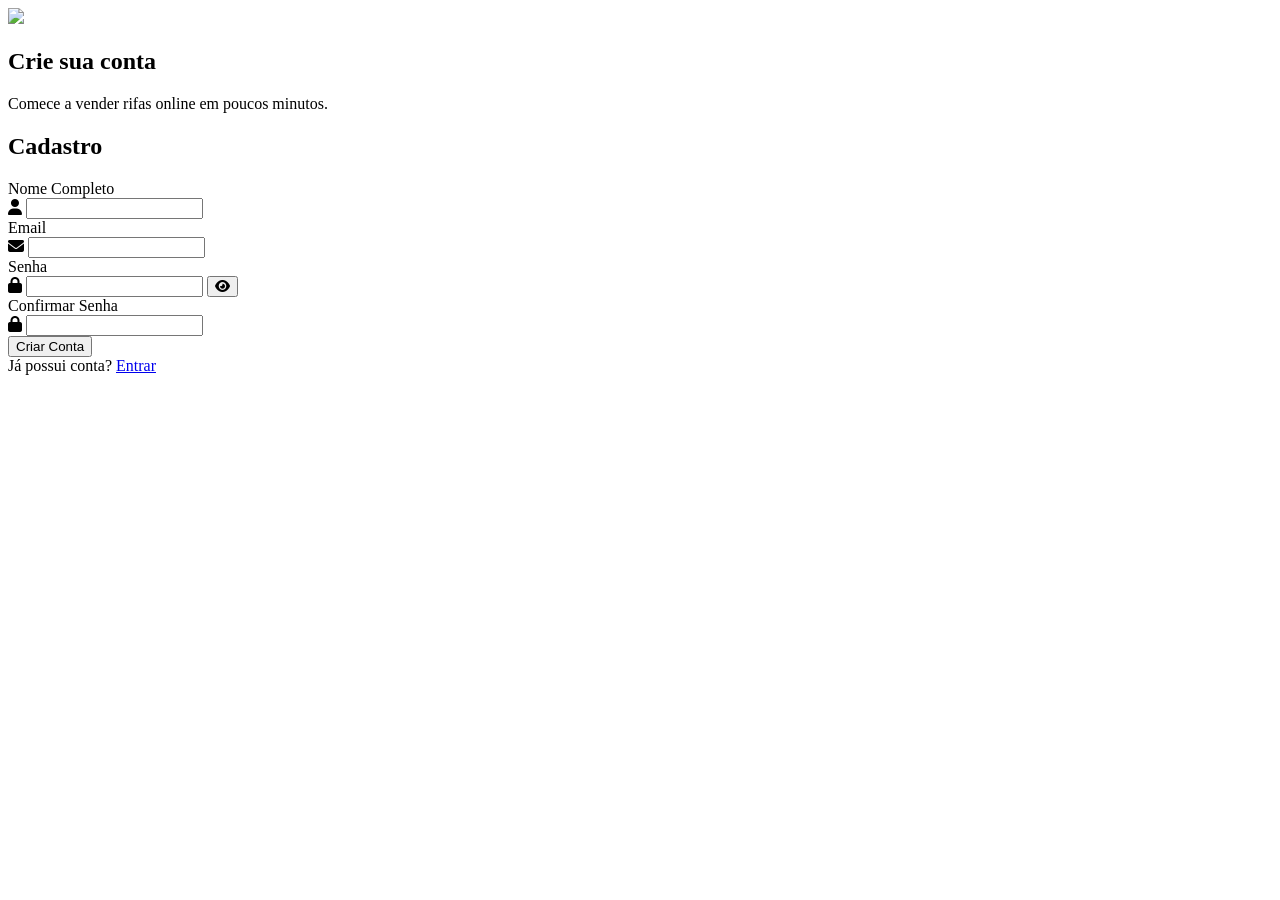
==== pages/cadastro.html @ 1900a48c "Add cadastro.html for user registration page" ====
<!DOCTYPE html>
<html lang="pt-BR">

<head>

    <meta charset="UTF-8">

    <meta name="viewport" content="width=device-width, initial-scale=1.0">

    <title>Cadastro | Look Eventos</title>

    <link rel="stylesheet" href="assets/css/cadastro.css">

    <link rel="stylesheet"
        href="https://cdnjs.cloudflare.com/ajax/libs/font-awesome/6.6.0/css/all.min.css">

</head>

<body>

<main class="cadastro-page">

    <section class="cadastro-banner">

        <div class="overlay"></div>

        <div class="banner-content">

            <img src="assets/images/logo.png" class="logo">

            <h1>

                Crie sua conta

            </h1>

            <p>

                Comece a vender rifas online em poucos minutos.

            </p>

        </div>

    </section>

    <section class="cadastro-container">

        <div class="cadastro-card">

            <h2>

                Cadastro

            </h2>

            <form id="cadastroForm">

                <div class="input-group">

                    <label>Nome Completo</label>

                    <div class="input-box">

                        <i class="fa-solid fa-user"></i>

                        <input
                            type="text"
                            id="nome"
                            name="nome"
                            required>

                    </div>

                </div>

                <div class="input-group">

                    <label>Email</label>

                    <div class="input-box">

                        <i class="fa-solid fa-envelope"></i>

                        <input
                            type="email"
                            id="email"
                            name="email"
                            required>

                    </div>

                </div>

                <div class="input-group">

                    <label>Senha</label>

                    <div class="input-box">

                        <i class="fa-solid fa-lock"></i>

                        <input
                            type="password"
                            id="senha"
                            name="senha"
                            required>

                        <button
                            type="button"
                            id="toggleSenha">

                            <i class="fa-solid fa-eye"></i>

                        </button>

                    </div>

                </div>

                <div class="input-group">

                    <label>Confirmar Senha</label>

                    <div class="input-box">

                        <i class="fa-solid fa-lock"></i>

                        <input
                            type="password"
                            id="confirmarSenha"
                            required>

                    </div>

                </div>

                <button
                    class="cadastro-btn"
                    type="submit">

                    Criar Conta

                </button>

            </form>

            <div class="login-link">

                Já possui conta?

                <a href="login.html">

                    Entrar

                </a>

            </div>

        </div>

    </section>

</main>

<script src="assets/js/cadastro.js"></script>

</body>

</html>
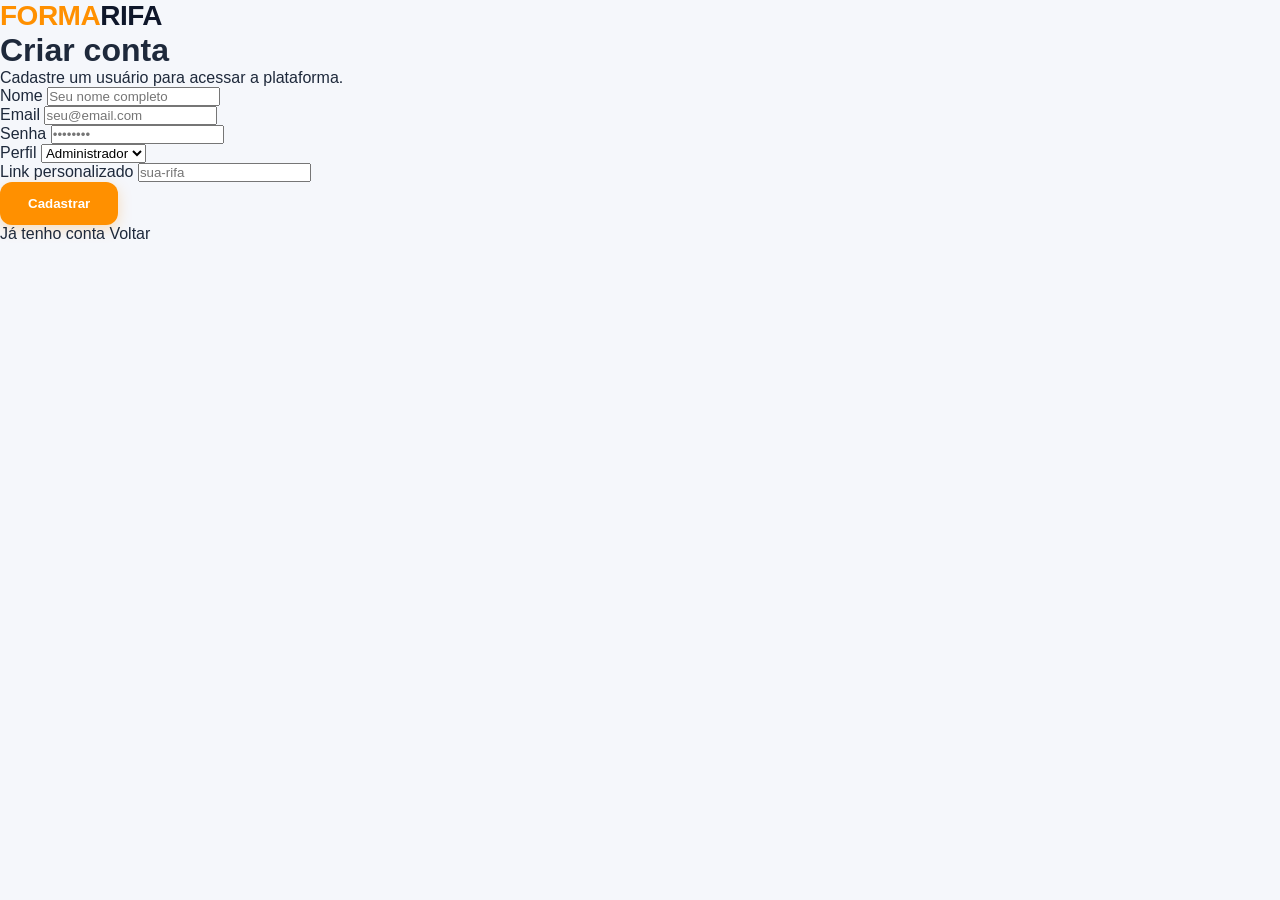
==== commit 01299d7d: "Update cadastro.html" ====
--- a/pages/cadastro.html
+++ b/pages/cadastro.html
@@ -1,170 +1,63 @@
 <!DOCTYPE html>
 <html lang="pt-BR">
+<head>
+  <meta charset="UTF-8">
+  <meta name="viewport" content="width=device-width, initial-scale=1.0">
+  <title>Criar Conta | FormaRifa</title>
+  <link rel="stylesheet" href="../css/style.css">
+  <link rel="stylesheet" href="../css/componentes.css">
+  <link rel="stylesheet" href="../css/login.css">
+</head>
+<body class="auth-page">
+  <main class="auth-card">
+    <a class="logo" href="../index.html">Forma<span>Rifa</span></a>
+    
+    <h1>Criar conta</h1>
+    <p>Cadastre um usuário para acessar a plataforma.</p>
 
-<head>
+    <form id="cadastroForm" class="grid">
+      <div class="field">
+        <label for="nome">Nome</label>
+        <input id="nome" name="nome" type="text" placeholder="Seu nome completo" required>
+      </div>
 
-    <meta charset="UTF-8">
+      <div class="field">
+        <label for="email">Email</label>
+        <input id="email" name="email" type="email" placeholder="seu@email.com" required>
+      </div>
 
-    <meta name="viewport" content="width=device-width, initial-scale=1.0">
+      <div class="field">
+        <label for="senha">Senha</label>
+        <input id="senha" name="senha" type="password" placeholder="••••••••" required>
+      </div>
 
-    <title>Cadastro | Look Eventos</title>
+      <div class="field">
+        <label for="perfil">Perfil</label>
+        <select id="perfil" name="perfil" required>
+          <option value="administrador">Administrador</option>
+          <option value="usuario">Usuário</option>
+        </select>
+      </div>
 
-    <link rel="stylesheet" href="assets/css/cadastro.css">
+      <div class="field">
+        <label for="link">Link personalizado</label>
+        <input id="link" name="link" type="text" placeholder="sua-rifa">
+      </div>
 
-    <link rel="stylesheet"
-        href="https://cdnjs.cloudflare.com/ajax/libs/font-awesome/6.6.0/css/all.min.css">
+      <button class="btn btn-primary" type="submit">Cadastrar</button>
+    </form>
 
-</head>
+    <div class="auth-links">
+      <a href="login.html">Já tenho conta</a>
+      <a href="../index.html">Voltar</a>
+    </div>
+  </main>
 
-<body>
-
-<main class="cadastro-page">
-
-    <section class="cadastro-banner">
-
-        <div class="overlay"></div>
-
-        <div class="banner-content">
-
-            <img src="assets/images/logo.png" class="logo">
-
-            <h1>
-
-                Crie sua conta
-
-            </h1>
-
-            <p>
-
-                Comece a vender rifas online em poucos minutos.
-
-            </p>
-
-        </div>
-
-    </section>
-
-    <section class="cadastro-container">
-
-        <div class="cadastro-card">
-
-            <h2>
-
-                Cadastro
-
-            </h2>
-
-            <form id="cadastroForm">
-
-                <div class="input-group">
-
-                    <label>Nome Completo</label>
-
-                    <div class="input-box">
-
-                        <i class="fa-solid fa-user"></i>
-
-                        <input
-                            type="text"
-                            id="nome"
-                            name="nome"
-                            required>
-
-                    </div>
-
-                </div>
-
-                <div class="input-group">
-
-                    <label>Email</label>
-
-                    <div class="input-box">
-
-                        <i class="fa-solid fa-envelope"></i>
-
-                        <input
-                            type="email"
-                            id="email"
-                            name="email"
-                            required>
-
-                    </div>
-
-                </div>
-
-                <div class="input-group">
-
-                    <label>Senha</label>
-
-                    <div class="input-box">
-
-                        <i class="fa-solid fa-lock"></i>
-
-                        <input
-                            type="password"
-                            id="senha"
-                            name="senha"
-                            required>
-
-                        <button
-                            type="button"
-                            id="toggleSenha">
-
-                            <i class="fa-solid fa-eye"></i>
-
-                        </button>
-
-                    </div>
-
-                </div>
-
-                <div class="input-group">
-
-                    <label>Confirmar Senha</label>
-
-                    <div class="input-box">
-
-                        <i class="fa-solid fa-lock"></i>
-
-                        <input
-                            type="password"
-                            id="confirmarSenha"
-                            required>
-
-                    </div>
-
-                </div>
-
-                <button
-                    class="cadastro-btn"
-                    type="submit">
-
-                    Criar Conta
-
-                </button>
-
-            </form>
-
-            <div class="login-link">
-
-                Já possui conta?
-
-                <a href="login.html">
-
-                    Entrar
-
-                </a>
-
-            </div>
-
-        </div>
-
-    </section>
-
-</main>
-
-<script src="assets/js/cadastro.js"></script>
-
+  <script>
+    document.getElementById("cadastroForm").addEventListener("submit", e => { 
+      e.preventDefault(); 
+      alert("Integração com o backend pendente."); 
+    });
+  </script>
 </body>
-
 </html>
--- a/css/style.css
+++ b/css/style.css
@@ -0,0 +1,1486 @@
+/* ==========================
+   RESET
+========================== */
+
+*{
+    margin:0;
+    padding:0;
+    box-sizing:border-box;
+}
+
+html{
+    scroll-behavior:smooth;
+}
+
+body{
+    font-family:'Poppins',sans-serif;
+    background:#ffffff; /* Fundo principal totalmente branco e limpo */
+    color:#1e293b;      /* Texto escuro e suave para leitura confortável */
+    overflow-x:hidden;
+}
+
+a{
+    text-decoration:none;
+    color:inherit;
+}
+
+img{
+    max-width:100%;
+    display:block;
+}
+
+ul{
+    list-style:none;
+}
+
+button{
+    cursor:pointer;
+    border:none;
+    font-family:'Poppins',sans-serif;
+}
+
+/* ==========================
+   VARIÁVEIS (Tema Claro Elegante)
+========================== */
+
+:root{
+    --primary:#ff9000;       /* Laranja vivo da imagem original */
+    --primary-dark:#e07f00;  /* Laranja profundo para interações */
+    --secondary:#f1f5f9;     /* Fundo alternativo muito claro */
+    --dark:#0f172a;          /* Títulos e textos de destaque */
+    --card:#ffffff;          /* Blocos de conteúdo sobre fundo cinza */
+    --gray:#64748b;          /* Texto secundário e descrições */
+    --white:#ffffff;
+    --radius:16px;           /* Arredondamento suave e moderno */
+    --shadow: 0 10px 25px -5px rgba(0, 0, 0, 0.05), 0 8px 10px -6px rgba(0, 0, 0, 0.05); /* Sombra leve premium */
+}
+
+/* ==========================
+   CONTAINER
+========================== */
+
+.container{
+    width:92%;
+    max-width:1400px;
+    margin:auto;
+}
+
+/* ==========================
+   HEADER
+========================== */
+
+.header{
+    position:fixed;
+    width:100%;
+    top:0;
+    left:0;
+    z-index:999;
+    background: rgba(255, 255, 255, 0.9); /* Header translúcido branco */
+    backdrop-filter:blur(12px);
+    border-bottom: 1px solid #e2e8f0;
+}
+
+.header .container{
+    display:flex;
+    align-items:center;
+    justify-content:space-between;
+    height:85px;
+}
+
+.logo{
+    font-size:28px;
+    font-weight:800;
+    color: var(--primary);
+    text-transform: uppercase;
+    letter-spacing: -0.5px;
+}
+
+.logo span{
+    color: var(--dark);
+}
+
+.menu{
+    display:flex;
+    gap:35px;
+}
+
+.menu a{
+    font-size:15px;
+    font-weight: 500;
+    color: #475569;
+    transition:.3s;
+}
+
+.menu a:hover{
+    color:var(--primary);
+}
+
+.header-buttons{
+    display:flex;
+    gap:15px;
+    align-items: center;
+}
+
+.btn-login{
+    background:transparent;
+    color: var(--primary);
+    padding:12px 20px;
+    border:none;
+    font-weight: 600;
+    transition: .3s;
+}
+
+.btn-login:hover {
+    color: var(--primary-dark);
+}
+
+.btn-primary{
+    background:var(--primary);
+    color:white;
+    padding:14px 28px;
+    border-radius:12px;
+    font-weight:600;
+    transition:.3s;
+    box-shadow: 0 4px 14px rgba(255, 144, 0, 0.25);
+}
+
+.btn-primary:hover{
+    background:var(--primary-dark);
+    transform:translateY(-2px);
+    box-shadow: 0 6px 20px rgba(255, 144, 0, 0.35);
+}
+
+.btn-secondary{
+    background:#f1f5f9;
+    color: var(--dark);
+    padding:14px 28px;
+    border-radius:12px;
+    font-weight: 600;
+    transition: .3s;
+}
+
+.btn-secondary:hover {
+    background: #e2e8f0;
+}
+
+/* ==========================
+   MENU MOBILE
+========================== */
+
+.menu-toggle{
+    display:none;
+    position:fixed;
+    right:20px;
+    top:20px;
+    z-index:1001;
+    background:var(--primary);
+    color:white;
+    width:50px;
+    height:50px;
+    border-radius:12px;
+    font-size:20px;
+}
+
+/* ==========================
+   HERO
+========================== */
+
+.hero{
+    min-height:95vh;
+    display:flex;
+    align-items:center;
+    position:relative;
+    background: #ffffff; /* Fundo limpo e claro igual à imagem */
+    padding-top: 85px;
+}
+
+.hero-content{
+    max-width:850px;
+    text-align:center;
+    margin:auto;
+}
+
+.hero-badge{
+    display:inline-block;
+    background: #f1f5f9;
+    color: var(--gray);
+    padding:10px 20px;
+    border-radius:50px;
+    margin-bottom:25px;
+    font-size: 14px;
+    font-weight: 500;
+    border: 1px solid #e2e8f0;
+}
+
+.hero h1{
+    font-size:64px;
+    line-height:1.15;
+    margin-bottom:25px;
+    color: var(--dark);
+    font-weight: 800;
+}
+
+.hero p{
+    font-size:20px;
+    color: var(--gray);
+    max-width:700px;
+    margin:auto;
+    margin-bottom:40px;
+    line-height: 1.6;
+}
+
+.hero-buttons{
+    display:flex;
+    justify-content:center;
+    gap:15px;
+}
+
+/* ==========================
+   ESTATÍSTICAS (Com Fundo de Destaque)
+========================== */
+
+.stats{
+    padding:80px 0;
+    background: #f8fafc; /* Fundo suave atrás dos blocos das estatísticas */
+    border-top: 1px solid #f1f5f9;
+    border-bottom: 1px solid #f1f5f9;
+}
+
+.stats-grid{
+    display:grid;
+    grid-template-columns: repeat(4,1fr);
+    gap:25px;
+}
+
+.stat-card{
+    background: var(--card);
+    padding:35px;
+    border-radius: var(--radius);
+    text-align:center;
+    box-shadow: var(--shadow);
+    border: 1px solid #e2e8f0;
+}
+
+.stat-card h2{
+    font-size:36px;
+    color:var(--primary);
+    margin-bottom:10px;
+    font-weight: 700;
+}
+
+.stat-card p{
+    color: var(--gray);
+    font-weight: 500;
+}
+
+/* ==========================
+   RIFA OFICIAL
+========================== */
+
+.rifa-oficial{
+    padding:100px 0;
+}
+
+.section-header{
+    text-align:center;
+    margin-bottom:60px;
+}
+
+.section-header h2{
+    font-size:42px;
+    margin-bottom:12px;
+    color: var(--dark);
+    font-weight: 800;
+}
+
+.section-header p{
+    color: var(--gray);
+    font-size: 17px;
+}
+
+.rifa-box{
+    display:grid;
+    grid-template-columns: 1fr 1fr;
+    gap:30px;
+}
+
+.rifa-info,
+.rifa-meta{
+    background: #f8fafc; /* Fundo suave cinza claro */
+    padding:40px;
+    border-radius:var(--radius);
+    border: 1px solid #e2e8f0;
+}
+
+.rifa-info h3,
+.rifa-meta h3{
+    margin-bottom:20px;
+    color: var(--dark);
+}
+
+.rifa-info ul{
+    display:flex;
+    flex-direction:column;
+    gap:15px;
+    margin-bottom:25px;
+}
+
+.rifa-info li{
+    color: #475569;
+    font-weight: 500;
+}
+
+.progress{
+    width:100%;
+    height:16px;
+    background:#e2e8f0;
+    border-radius:50px;
+    overflow:hidden;
+    margin:20px 0;
+}
+
+.progress-bar{
+    height:100%;
+    background:var(--primary);
+    border-radius:50px;
+}
+
+/* ==========================
+   PRÊMIOS (Cards Elegantes com Sombra)
+========================== */
+
+.premios{
+    padding:100px 0;
+    background: #ffffff;
+}
+
+.premios-grid{
+    display:grid;
+    grid-template-columns: repeat(3,1fr);
+    gap:25px;
+}
+
+.premio-card{
+    background: #ffffff;
+    border-radius: 20px;
+    overflow:hidden;
+    transition:.3s ease;
+    box-shadow:var(--shadow);
+    border: 1px solid #f1f5f9;
+}
+
+.premio-card:hover{
+    transform:translateY(-8px);
+    box-shadow: 0 20px 25px -5px rgba(0, 0, 0, 0.08);
+}
+
+.premio-card .img-container {
+    background: #f8fafc; /* Fundo atrás da imagem do prêmio */
+    padding: 10px;
+}
+
+.premio-card img{
+    height:250px;
+    width:100%;
+    object-fit:cover;
+    border-radius: 12px; /* Deixa a imagem interna arredondada e bonita */
+}
+
+.premio-card h3{
+    padding:20px 20px 5px;
+    color: var(--dark);
+}
+
+.premio-card p{
+    padding:0 20px 20px;
+    color: var(--gray);
+}
+
+/* ==========================
+   TOP 10 FORMANDOS
+========================== */
+
+.ranking{
+    padding:100px 0;
+    background: #f8fafc; /* Seção com fundo cinza claro */
+}
+
+.ranking-grid{
+    display:grid;
+    grid-template-columns: repeat(auto-fit,minmax(280px,1fr));
+    gap:25px;
+}
+
+.ranking-card{
+    background: var(--card);
+    padding:25px;
+    border-radius:20px;
+    position:relative;
+    overflow:hidden;
+    transition:.3s;
+    box-shadow:var(--shadow);
+    border: 1px solid #e2e8f0;
+}
+
+.ranking-card:hover{
+    transform:translateY(-8px);
+}
+
+.posicao{
+    position:absolute;
+    top:15px;
+    right:15px;
+    font-size:32px;
+    font-weight:700;
+    color: rgba(255, 122, 0, 0.12);
+}
+
+.aluno-info{
+    display:flex;
+    align-items:center;
+    gap:15px;
+    margin-bottom:20px;
+}
+
+.aluno-info .img-bg {
+    background: #f1f5f9; /* Fundo extra atrás da foto do participante */
+    padding: 4px;
+    border-radius: 50%;
+}
+
+.aluno-info img{
+    width:70px;
+    height:70px;
+    border-radius:50%;
+    object-fit:cover;
+    border:3px solid var(--primary);
+}
+
+.aluno-info h3{
+    font-size:18px;
+    color: var(--dark);
+}
+
+.aluno-info p{
+    color: var(--gray);
+    font-size:14px;
+}
+
+.arrecadado{
+    margin-top:15px;
+    font-size:22px;
+    color:var(--primary);
+    font-weight:700;
+}
+
+/* ==========================
+   COMO FUNCIONA
+========================== */
+
+.como-funciona{
+    padding:100px 0;
+    background: #ffffff;
+}
+
+.steps{
+    display:grid;
+    grid-template-columns: repeat(4,1fr);
+    gap:25px;
+}
+
+.step{
+    background: #f8fafc; /* Fundo suave para os blocos de passos */
+    padding:35px;
+    border-radius:20px;
+    text-align:center;
+    transition:.3s;
+    border: 1px solid #e2e8f0;
+}
+
+.step:hover{
+    transform:translateY(-8px);
+    box-shadow: var(--shadow);
+}
+
+.step-icon{
+    width:80px;
+    height:80px;
+    margin:auto;
+    border-radius:50%;
+    background: rgba(255,122,0,.1);
+    color:var(--primary);
+    display:flex;
+    align-items:center;
+    justify-content:center;
+    font-size:30px;
+    margin-bottom:20px;
+}
+
+.step h3{
+    margin-bottom:12px;
+    color: var(--dark);
+}
+
+.step p{
+    color: var(--gray);
+}
+
+/* ==========================
+   GANHADORES
+========================== */
+
+.ganhadores{
+    padding:100px 0;
+    background: #f8fafc;
+}
+
+.ganhadores-grid{
+    display:grid;
+    grid-template-columns: repeat(3,1fr);
+    gap:25px;
+}
+
+.ganhador-card{
+    background: var(--card);
+    padding:35px;
+    border-radius:20px;
+    text-align:center;
+    transition:.3s;
+    box-shadow: var(--shadow);
+    border: 1px solid #e2e8f0;
+}
+
+.ganhador-card:hover{
+    transform:translateY(-6px);
+}
+
+.ganhador-card h3{
+    margin-bottom:10px;
+    color: var(--dark);
+}
+
+.ganhador-card p{
+    color: var(--gray);
+    margin-bottom:15px;
+}
+
+.ganhador-card span{
+    display:inline-block;
+    background: rgba(255, 144, 0, 0.1);
+    color:var(--primary);
+    padding:8px 16px;
+    border-radius:30px;
+    font-weight: 600;
+}
+
+/* ==========================
+   FAQ
+========================== */
+
+.faq{
+    padding:100px 0;
+    background: #ffffff;
+}
+
+.faq-container{
+    max-width:900px;
+    margin:auto;
+}
+
+.faq-item{
+    background: #f8fafc;
+    border-radius:16px;
+    margin-bottom:15px;
+    overflow:hidden;
+    border: 1px solid #e2e8f0;
+}
+
+.faq-question{
+    width:100%;
+    background:none;
+    color: var(--dark);
+    text-align:left;
+    padding:25px;
+    font-size:18px;
+    font-weight:600;
+}
+
+.faq-answer{
+    display:none;
+    padding:0 25px 25px;
+    color: var(--gray);
+    line-height:1.7;
+}
+
+.faq-item.active .faq-answer{
+    display:block;
+}
+
+/* ==========================
+   CTA FINAL
+========================== */
+
+.cta{
+    padding:100px 0;
+    background: #ffffff;
+}
+
+.cta-box{
+    background: linear-gradient(135deg, #ff9000, #ffb03a);
+    border-radius:25px;
+    padding:80px 40px;
+    text-align:center;
+    box-shadow: 0 12px 30px rgba(255, 144, 0, 0.2);
+}
+
+.cta-box h2{
+    font-size:48px;
+    margin-bottom:15px;
+    color: white;
+    font-weight: 800;
+}
+
+.cta-box p{
+    font-size:18px;
+    margin-bottom:30px;
+    color: rgba(255,255,255,0.9);
+}
+
+.cta-box .btn-primary{
+    background:white;
+    color:#ff9000;
+    font-weight:700;
+    box-shadow: 0 4px 15px rgba(0,0,0,0.06);
+}
+
+.cta-box .btn-primary:hover {
+    background: #f8fafc;
+    transform: translateY(-2px);
+    box-shadow: 0 6px 20px rgba(0,0,0,0.1);
+}
+
+/* ==========================
+   FOOTER (Elegante Escuro para Contraste Coeso)
+========================== */
+
+footer{
+    background:#0f172a; /* Rodapé escuro padrão premium */
+    padding-top:80px;
+    color: #ffffff;
+}
+
+.footer-grid{
+    display:grid;
+    grid-template-columns: 2fr 1fr 1fr 1fr;
+    gap:40px;
+}
+
+.footer-grid h4{
+    margin-bottom:20px;
+    font-size: 17px;
+    color: #f8fafc;
+}
+
+.footer-grid ul{
+    display:flex;
+    flex-direction:column;
+    gap:10px;
+}
+
+.footer-grid li{
+    color:#94a3b8;
+    font-size: 15px;
+}
+
+.footer-grid a:hover{
+    color:var(--primary);
+}
+
+.social-icons{
+    display:flex;
+    gap:15px;
+}
+
+.social-icons a{
+    width:45px;
+    height:45px;
+    border-radius:50%;
+    background: rgba(255, 255, 255, 0.08);
+    display:flex;
+    align-items:center;
+    justify-content:center;
+    transition:.3s;
+}
+
+.social-icons a:hover{
+    background:var(--primary);
+}
+
+.footer-bottom{
+    border-top: 1px solid rgba(255,255,255,.05);
+    margin-top:50px;
+    padding:25px 0;
+    text-align:center;
+    color:#64748b;
+    font-size: 14px;
+}
+
+/* ==========================
+   WHATSAPP
+========================== */
+
+.whatsapp-float{
+    position:fixed;
+    right:20px;
+    bottom:20px;
+    width:65px;
+    height:65px;
+    border-radius:50%;
+    background:#00e676; /* Verde vibrante igual ao botão "Dúvidas" */
+    color:white;
+    display:flex;
+    align-items:center;
+    justify-content:center;
+    font-size:32px;
+    z-index:999;
+    box-shadow: 0 8px 25px rgba(0,230,118,0.3);
+    transition:.3s;
+}
+
+.whatsapp-float:hover{
+    transform:scale(1.1);
+}
+
+/* ==========================
+   ANIMAÇÕES
+========================== */
+
+.fade-up{
+    opacity:0;
+    transform:translateY(30px);
+    transition:.8s;
+}
+
+.fade-up.show{
+    opacity:1;
+    transform:translateY(0);
+}
+
+/* ==========================
+   SCROLLBAR
+========================== */
+
+::-webkit-scrollbar{
+    width:10px;
+}
+
+::-webkit-scrollbar-track{
+    background:#f1f5f9;
+}
+
+::-webkit-scrollbar-thumb{
+    background:var(--primary);
+    border-radius:20px;
+}
+
+/* ==========================
+   RESPONSIVO EXTRA
+========================== */
+
+@media(max-width:1024px){
+    .steps{
+        grid-template-columns: repeat(2,1fr);
+    }
+
+    .ganhadores-grid{
+        grid-template-columns: repeat(2,1fr);
+    }
+
+    .footer-grid{
+        grid-template-columns: repeat(2,1fr);
+    }
+}
+
+@media(max-width:768px){
+    .menu{
+        position:fixed;
+        top:0;
+        right:-100%;
+        width:280px;
+        height:100vh;
+        background:#ffffff;
+        border-left: 1px solid #e2e8f0;
+        flex-direction:column;
+        padding:100px 30px;
+        transition:.4s;
+    }
+
+    .menu.active{
+        right:0;
+    }
+
+    .menu-toggle{
+        display:flex;
+        align-items:center;
+        justify-content:center;
+    }
+
+    .header-buttons{
+        display:none;
+    }
+
+    .hero h1{
+        font-size:42px;
+    }
+
+    .hero p{
+        font-size:16px;
+    }
+
+    .hero-buttons{
+        flex-direction:column;
+    }
+
+    .stats-grid{
+        grid-template-columns:1fr;
+    }
+
+    .premios-grid{
+        grid-template-columns:1fr;
+    }
+
+    .section-header h2{
+        font-size:32px;
+    }
+
+    .ranking-grid{
+        grid-template-columns:1fr;
+    }
+
+    .steps{
+        grid-template-columns:1fr;
+    }
+
+    .ganhadores-grid{
+        grid-template-columns:1fr;
+    }
+
+    .footer-grid{
+        grid-template-columns:1fr;
+    }
+
+    .cta-box{
+        padding:50px 25px;
+    }
+
+    .cta-box h2{
+        font-size:32px;
+    }
+
+    .faq-question{
+        font-size:16px;
+    }
+}
+
+@media(max-width:480px){
+    .hero h1{
+        font-size:34px;
+    }
+
+    .logo{
+        font-size:22px;
+    }
+
+    .ranking-card{
+        padding:20px;
+    }
+
+    .cta-box h2{
+        font-size:28px;
+    }
+
+    .whatsapp-float{
+        width:55px;
+        height:55px;
+        font-size:26px;
+    }
+}
+/* ==========================
+   SEÇÃO DA RIFA
+========================== */
+
+.rifa-section{
+    padding:70px 0;
+    background:#f7f8fc;
+}
+
+.rifa-section .container{
+    width:min(1400px,95%);
+    margin:auto;
+}
+
+.rifa-header{
+    display:flex;
+    justify-content:space-between;
+    align-items:center;
+    gap:30px;
+    flex-wrap:wrap;
+    margin-bottom:35px;
+}
+
+.rifa-header h2{
+    font-size:2rem;
+    margin-bottom:10px;
+    color:#1e293b;
+}
+
+.rifa-header p{
+    color:#64748b;
+}
+
+.search-box{
+    display:flex;
+    align-items:center;
+    background:#fff;
+    border-radius:14px;
+    overflow:hidden;
+    box-shadow:0 8px 30px rgba(0,0,0,.08);
+}
+
+.search-box input{
+    width:220px;
+    padding:15px;
+    border:none;
+    outline:none;
+    font-size:15px;
+}
+
+.search-box button{
+    width:55px;
+    height:55px;
+    border:none;
+    cursor:pointer;
+    color:#fff;
+    background:#2563eb;
+    transition:.25s;
+}
+
+.search-box button:hover{
+    background:#1d4ed8;
+}
+
+
+/* ==========================
+BOTÕES
+========================== */
+
+.quick-buttons{
+    display:flex;
+    flex-wrap:wrap;
+    gap:12px;
+    margin-bottom:30px;
+}
+
+.quick-buttons button{
+
+    padding:12px 22px;
+
+    border:none;
+
+    border-radius:12px;
+
+    cursor:pointer;
+
+    font-weight:600;
+
+    transition:.25s;
+
+    background:#fff;
+
+    box-shadow:0 4px 18px rgba(0,0,0,.08);
+
+}
+
+.quick-buttons button:hover{
+
+    transform:translateY(-3px);
+
+}
+
+#surpresinha{
+
+    background:#2563eb;
+
+    color:#fff;
+
+}
+
+#limpar{
+
+    background:#ef4444;
+
+    color:#fff;
+
+}
+
+
+
+/* ==========================
+LEGENDA
+========================== */
+
+.legenda{
+
+display:flex;
+
+gap:25px;
+
+flex-wrap:wrap;
+
+margin-bottom:30px;
+
+}
+
+.legenda div{
+
+display:flex;
+
+align-items:center;
+
+gap:8px;
+
+font-weight:500;
+
+}
+
+.cor{
+
+width:20px;
+
+height:20px;
+
+border-radius:6px;
+
+display:block;
+
+}
+
+.disponivel{
+
+background:#ffffff;
+
+border:1px solid #d1d5db;
+
+}
+
+.reservado{
+
+background:#fbbf24;
+
+}
+
+.vendido{
+
+background:#ef4444;
+
+}
+
+.selecionado{
+
+background:#2563eb;
+
+}
+
+
+
+/* ==========================
+ESTATÍSTICAS
+========================== */
+
+.barra-info{
+
+display:grid;
+
+grid-template-columns:repeat(3,1fr);
+
+gap:20px;
+
+margin-bottom:25px;
+
+}
+
+.barra-info div{
+
+background:#fff;
+
+padding:20px;
+
+border-radius:16px;
+
+box-shadow:0 6px 20px rgba(0,0,0,.08);
+
+text-align:center;
+
+}
+
+.barra-info h4{
+
+margin-bottom:10px;
+
+font-size:15px;
+
+color:#64748b;
+
+}
+
+.barra-info span{
+
+font-size:28px;
+
+font-weight:bold;
+
+color:#2563eb;
+
+}
+
+
+
+/* ==========================
+BARRA
+========================== */
+
+.progress{
+
+height:12px;
+
+background:#dbeafe;
+
+border-radius:50px;
+
+overflow:hidden;
+
+margin-bottom:35px;
+
+}
+
+.progress-bar{
+
+width:0%;
+
+height:100%;
+
+background:linear-gradient(90deg,#2563eb,#60a5fa);
+
+transition:.4s;
+
+}
+
+
+
+/* ==========================
+PAGINAÇÃO
+========================== */
+
+.pagination{
+
+display:flex;
+
+justify-content:center;
+
+align-items:center;
+
+gap:25px;
+
+margin-bottom:35px;
+
+}
+
+.pagination button{
+
+width:45px;
+
+height:45px;
+
+border:none;
+
+cursor:pointer;
+
+border-radius:50%;
+
+background:#2563eb;
+
+color:#fff;
+
+font-size:18px;
+
+transition:.25s;
+
+}
+
+.pagination button:hover{
+
+transform:scale(1.08);
+
+}
+
+
+
+/* ==========================
+GRID
+========================== */
+
+.grid-numeros{
+
+display:grid;
+
+grid-template-columns:repeat(10,1fr);
+
+gap:12px;
+
+margin-bottom:120px;
+
+}
+
+.numero{
+
+height:60px;
+
+display:flex;
+
+justify-content:center;
+
+align-items:center;
+
+background:#fff;
+
+border-radius:12px;
+
+cursor:pointer;
+
+font-weight:bold;
+
+font-size:15px;
+
+transition:.25s;
+
+user-select:none;
+
+box-shadow:0 5px 15px rgba(0,0,0,.08);
+
+border:2px solid transparent;
+
+}
+
+.numero:hover{
+
+transform:translateY(-3px);
+
+box-shadow:0 10px 25px rgba(0,0,0,.15);
+
+}
+
+.numero.disponivel{
+
+background:#fff;
+
+color:#334155;
+
+}
+
+.numero.reservado{
+
+background:#fbbf24;
+
+color:#fff;
+
+cursor:not-allowed;
+
+}
+
+.numero.vendido{
+
+background:#ef4444;
+
+color:#fff;
+
+cursor:not-allowed;
+
+}
+
+.numero.selecionado{
+
+background:#2563eb;
+
+color:#fff;
+
+transform:scale(1.06);
+
+}
+
+
+
+/* ==========================
+CARRINHO
+========================== */
+
+.carrinho-rifa{
+
+position:fixed;
+
+bottom:25px;
+
+left:50%;
+
+transform:translateX(-50%);
+
+width:min(1100px,95%);
+
+background:#fff;
+
+padding:20px 30px;
+
+border-radius:18px;
+
+display:flex;
+
+justify-content:space-between;
+
+align-items:center;
+
+gap:20px;
+
+box-shadow:0 15px 40px rgba(0,0,0,.18);
+
+z-index:999;
+
+}
+
+#listaSelecionados{
+
+margin-top:8px;
+
+color:#64748b;
+
+max-width:500px;
+
+overflow:hidden;
+
+white-space:nowrap;
+
+text-overflow:ellipsis;
+
+}
+
+#valorTotal{
+
+color:#2563eb;
+
+font-size:30px;
+
+}
+
+#comprar{
+
+padding:15px 28px;
+
+border:none;
+
+cursor:pointer;
+
+background:#2563eb;
+
+color:#fff;
+
+font-size:17px;
+
+font-weight:bold;
+
+border-radius:14px;
+
+transition:.25s;
+
+}
+
+#comprar:hover{
+
+background:#1d4ed8;
+
+transform:translateY(-2px);
+
+}
+
+
+
+/* ==========================
+RESPONSIVO
+========================== */
+
+@media(max-width:1100px){
+
+.grid-numeros{
+
+grid-template-columns:repeat(8,1fr);
+
+}
+
+}
+
+@media(max-width:900px){
+
+.grid-numeros{
+
+grid-template-columns:repeat(6,1fr);
+
+}
+
+.barra-info{
+
+grid-template-columns:1fr;
+
+}
+
+.carrinho-rifa{
+
+flex-direction:column;
+
+align-items:flex-start;
+
+}
+
+}
+
+@media(max-width:650px){
+
+.grid-numeros{
+
+grid-template-columns:repeat(4,1fr);
+
+}
+
+.search-box{
+
+width:100%;
+
+}
+
+.search-box input{
+
+width:100%;
+
+}
+
+.rifa-header{
+
+flex-direction:column;
+
+align-items:flex-start;
+
+}
+
+.quick-buttons{
+
+justify-content:center;
+
+}
+
+}
--- a/css/login.css
+++ b/css/login.css
@@ -0,0 +1,218 @@
+/* ==========================================
+   RESET
+========================================== */
+
+body {
+    margin: 0;
+    font-family: 'Poppins', sans-serif;
+    background: #f5f7fb;
+}
+
+
+/* ==========================================
+   LAYOUT
+========================================== */
+
+.login-page {
+    display: grid;
+    grid-template-columns: 1fr 520px;
+    min-height: 100vh;
+}
+
+
+/* ==========================================
+   BANNER ESQUERDO
+========================================== */
+
+.login-banner {
+    display: flex;
+    align-items: center;
+    justify-content: center;
+
+    padding: 60px;
+
+    background: linear-gradient(135deg, #0E7A5F, #15a37d);
+    color: #ffffff;
+}
+
+
+/* ==========================================
+   ÁREA DO LOGIN
+========================================== */
+
+.login-container {
+    display: flex;
+    align-items: center;
+    justify-content: center;
+
+    padding: 40px;
+}
+
+
+/* ==========================================
+   CARD
+========================================== */
+
+.login-card {
+
+    width: 100%;
+    max-width: 420px;
+
+    padding: 40px;
+
+    background: #ffffff;
+
+    border-radius: 18px;
+
+    box-shadow: 0 18px 40px rgba(0, 0, 0, 0.12);
+
+}
+
+
+/* ==========================================
+   INPUTS
+========================================== */
+
+.input-group {
+
+    margin-bottom: 20px;
+
+}
+
+.input-box {
+
+    display: flex;
+
+    border: 1px solid #e5e7eb;
+
+    border-radius: 12px;
+
+    overflow: hidden;
+
+}
+
+.input-box input {
+
+    flex: 1;
+
+    border: none;
+
+    outline: none;
+
+    padding: 15px;
+
+}
+
+
+/* ==========================================
+   BOTÕES
+========================================== */
+
+.login-btn,
+.google-btn {
+
+    width: 100%;
+
+    padding: 15px;
+
+    border: none;
+
+    border-radius: 12px;
+
+    cursor: pointer;
+
+}
+
+.login-btn {
+
+    background: #0E7A5F;
+
+    color: #ffffff;
+
+}
+
+.google-btn {
+
+    margin-top: 20px;
+
+    background: #ffffff;
+
+    border: 1px solid #e5e7eb;
+
+}
+
+
+/* ==========================================
+   DIVISOR
+========================================== */
+
+.divider {
+
+    margin: 20px 0;
+
+    text-align: center;
+
+    color: #666666;
+
+}
+
+
+/* ==========================================
+   CADASTRO
+========================================== */
+
+.register {
+
+    margin-top: 20px;
+
+    text-align: center;
+
+}
+
+
+/* ==========================================
+   RESPONSIVIDADE
+========================================== */
+
+@media (max-width: 992px) {
+
+    .login-page {
+
+        grid-template-columns: 1fr;
+
+    }
+
+    .login-banner {
+
+        display: none;
+
+    }
+
+    .login-container {
+
+        padding: 20px;
+
+    }
+
+}
+/* ==========================================
+   MENSAGENS DE ERRO
+========================================== */
+
+.erro {
+    display: block;
+    margin-top: 6px;
+    color: #dc2626;
+    font-size: 13px;
+    font-weight: 500;
+}
+
+
+/* ==========================================
+   BOTÃO DESABILITADO
+========================================== */
+
+.login-btn:disabled {
+    opacity: .7;
+    cursor: not-allowed;
+}
